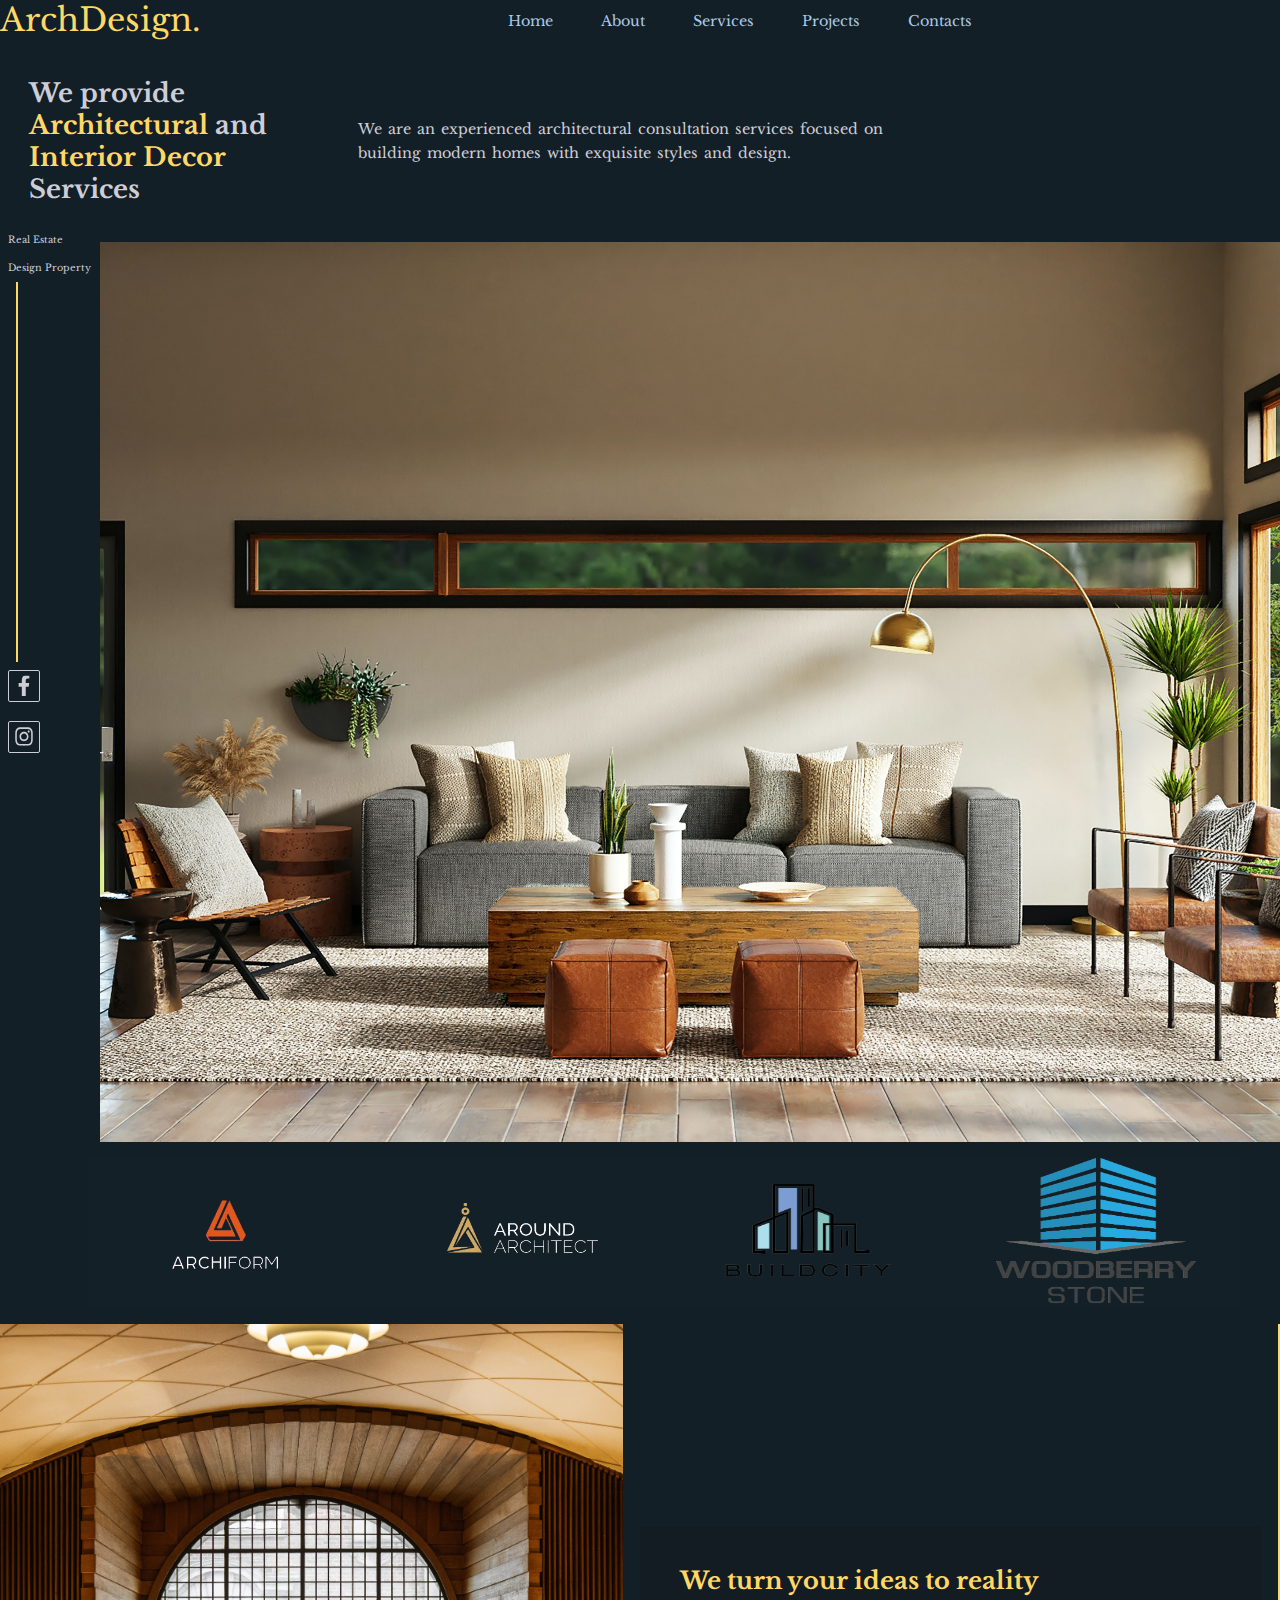
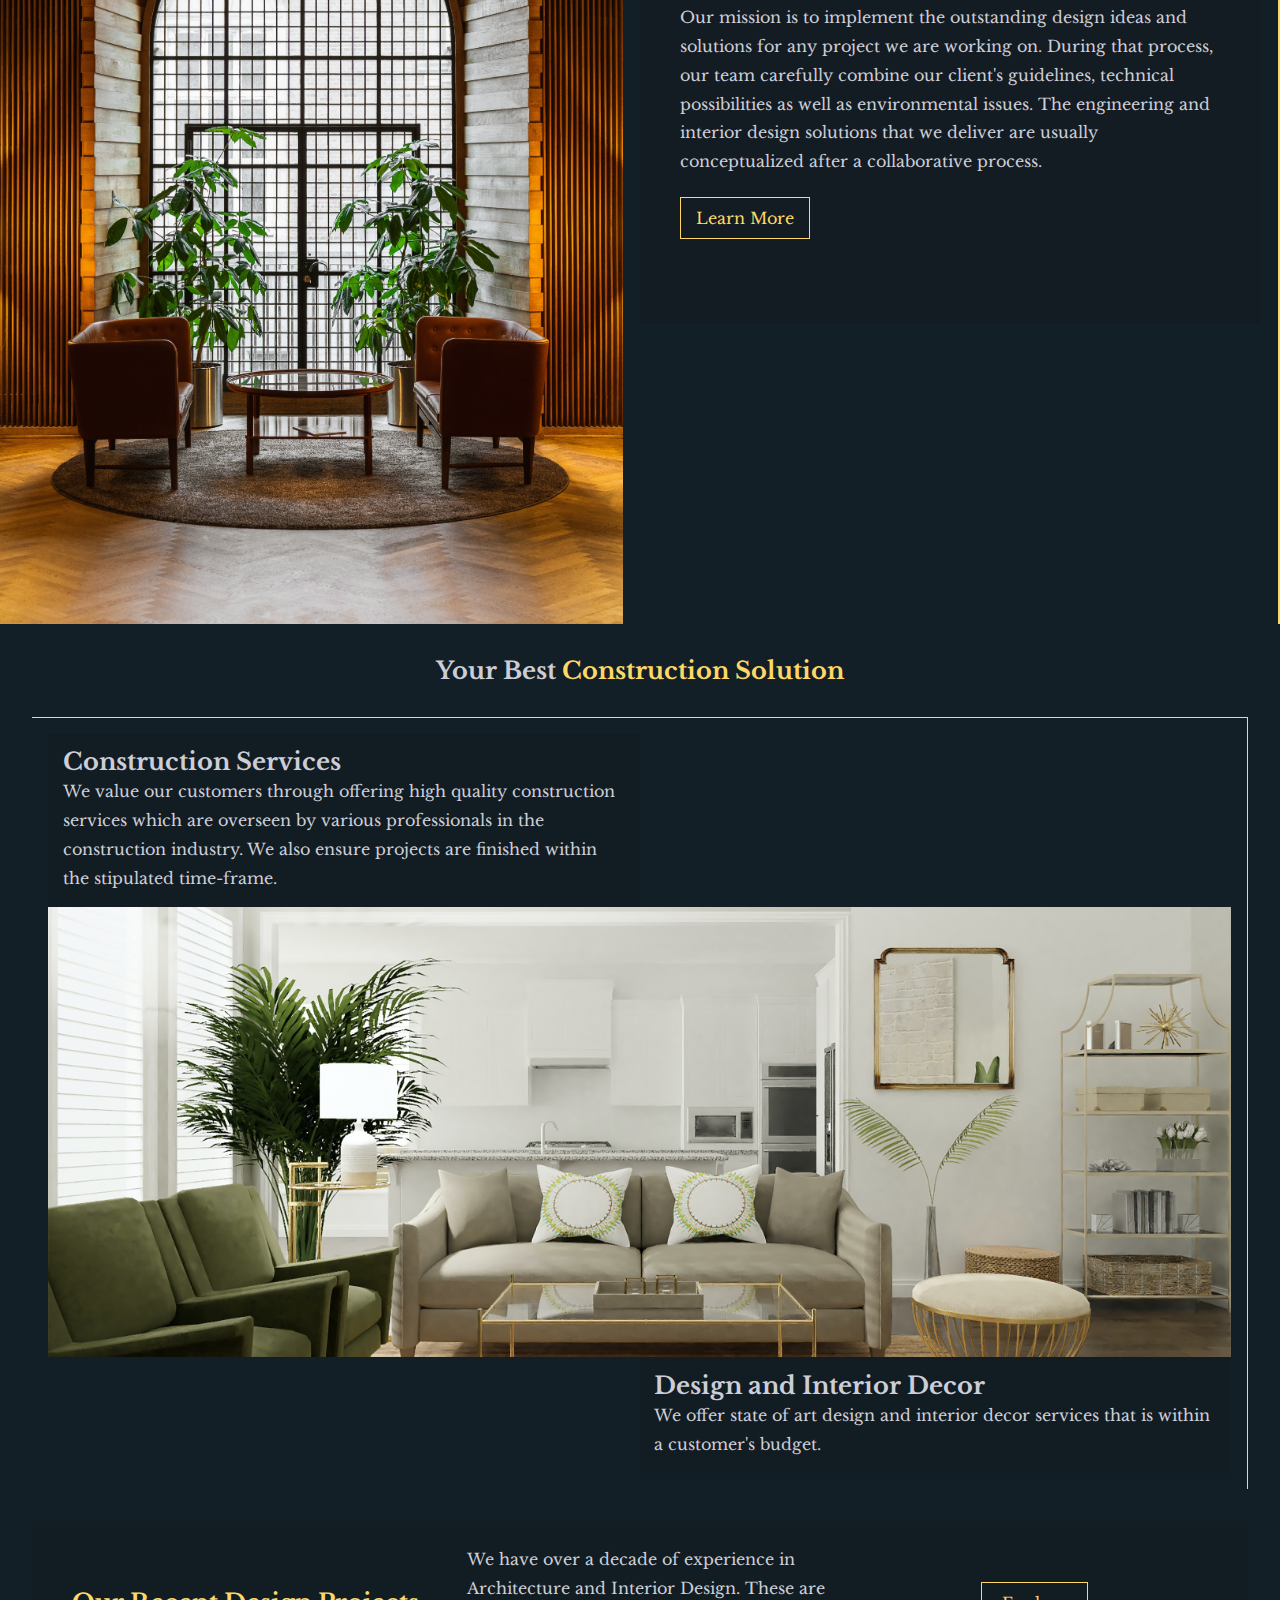
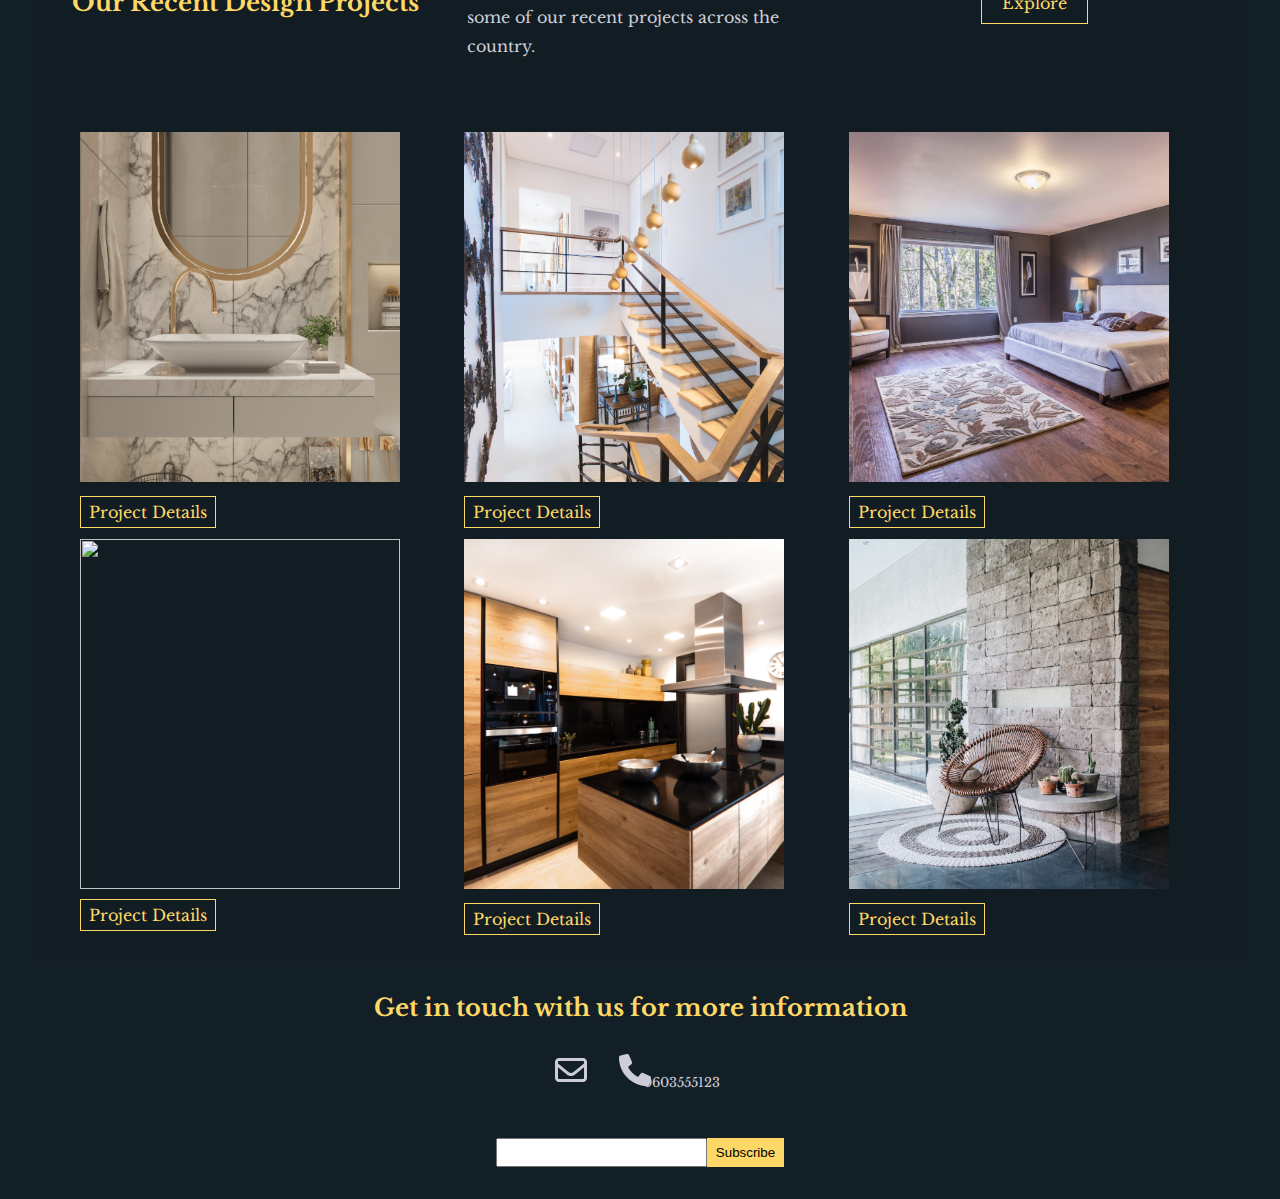
==== index.html @ af710404 "table editing" ====
<!DOCTYPE html>
<html lang="en">

<head>
    <meta charset="UTF-8">
    <meta http-equiv="X-UA-Compatible" content="IE=edge">
    <meta name="viewport" content="width=device-width, initial-scale=1.0">
    <title>Architectural Digest</title>
    <link rel="stylesheet" href="index.css">
    <link rel="icon" type="image/png" sizes="16x16" href="Images/favicon.png">

</head>

<body>
    <header>
        <!-- skip navigation -->
        <div id="skip-to-main">
            <a href="#main-content">Go to main content</a>
            <a href="#footer">Go to footer</a>
        </div>
        <!-- navigation -->
        <nav class="nav-primary__navigation" aria-label="primary">
            <div class="nav-list-logo">
                <a class="nav-brand" href="#" aria-label="ArchDesign-Homepage">ArchDesign.</a>
                <button id="toggle" aria-expanded="false" aria-controls="mobile-nav-menu">
                    <span class ="fa-bars">
                        &#9776;
                        
                    </span>
                    Menu
            </button>
            </div>
            <!-- menu for smaller screens -->

            <ul class="nav-menu hidden" id="mobile-nav-menu">
                <li class="nav-list-item-two">
                    <a class="nav-list-link" href="#" aria-current="page">Home</a>
                </li>

                <li class="nav-list-item-three">
                    <a class="nav-list-link" href="#about-section">About</a>
                </li>
                <li class="nav-list-item-four">
                    <a class="nav-list-link" href="#services-section">Services</a>
                </li>
                <li class="nav-list-item-five">
                    <a class="nav-list-link" href="#projects-section">Projects</a>
                </li>

                <li class="nav-list-item-six">
                    <a class="nav-list-link" href="#footer">Contacts</a>
                </li>
            </ul>
        </nav>
        <!-- nav section ends here -->
    </header>


    <section class="hero-section">
        <div class="hero-content">
            <h1 class="hero-title">We provide <span class="word-yellow">Architectural </span> and <span class="word-yellow">Interior Decor </span> Services </h1>
            <p class="hero-subsection">
                We are an experienced architectural consultation services focused on building modern homes with exquisite styles and design.
            </p>
        </div>
        <div class="aside-styling">

            <aside class="aside-hero__section">
                <nav class="aside-nav" aria-label="secondary-Current trends in  real estate and property">
                    <ul class="aside-menu">
                        <li class="aside-list-itemOne">
                            <a class="#">Real Estate</a>
                        </li>
                        <li class="aside-list-itemTwo">
                            <a class="#">Design Property</a>
                        </li>
                        <div class="rule"></div>
                        <li class="aside-list-itemOne">
                            <a href="#"><img role="img" class="facebook-page" aria-label="ArchDesign Facebook page" src="Images/facebook-f-brands.svg"></a>
                        </li>
                        <li class="aside-list-itemTwo">
                            <a class="#"><img role="img" class="instagram-page" aria-label="ArchDesign Instagram Page" src="Images/instagram-brands.svg"></a>
                        </li>
                    </ul>
                </nav>
            </aside>

            <div class="hero-img" role="img" aria-labelledby="img-desc-hero"></div>
            <p id="img-desc-hero">
                A modern styled living room. The room features a wooden floor with grey-whitish carpet rug, a wooden console table at the center surrounded by two small-sized brown-leathered consoles, a plain-grey sofa accented with five colored pillows, a wooden chair
                accented with one pillow on the right and two metal chairs each accented with patterned throw pillows. On the far right is a golden lamp shade and flower vases placed next to a wide window."
            </p>
        </div>
        <!-- logo images for key partners -->
        <section class="img-company-partners">
            <img class="img-partners" src="Images/arch-logo-final.png" alt="The archiform company logo">
            <img class="img-partners" src="Images/around.png" alt="The around company logo">
            <img class="img-partners" src="Images/buidcity.png" alt="The build city logo">
            <img class="img-partners" src="Images/woodbery.png" alt="The woodbery logo">
        </section>

        </div>
    </section>
    <!-- about section -->
    <main id="main-content" tabindex="0">
        <section class="about-section" id="about-section">
            <div class="about-img" role="img" aria-describedby="img-desc-about"></div>
            <p id="img-desc-about">
                A sample of a modern styled living room. The room features a wooden floor with grey-whitish carpet rug, a wooden console table at the center surrounded by two small-sized brown-leathered consoles, a plain-grey sofa accented with five colored pillows,
                a wooden chair accented with one pillow on the right and two metal chairs each accented with patterned throw pillows. On the far right is a golden lamp shade and flower vases placed next to a wide window.
            </p>
            <section class="about-section__information">
                <h2>We turn your ideas to reality</h2>
                <p>
                    Our mission is to implement the outstanding design ideas and solutions for any project we are working on. During that process, our team carefully combine our client&#39;s guidelines, technical possibilities as well as environmental issues. The engineering
                    and interior design solutions that we deliver are usually conceptualized after a collaborative process.
                </p>
                <div class="about-section__link">
                    <a href="projects.html" aria-label="Learn more about the company">Learn More</a>
                </div>
            </section>
        </section>
        <!-- about section ends here -->
        <!--  services section -->
        <div class="services-title">
            <h2>Your Best <span class="word-yellow">Construction Solution</span></h2>
        </div>
        <section class="services-section" id="services-section">
            <div class="services-section__info-construction">
                <h2>Construction Services</h2>
                <p>We value our customers through offering high quality construction services which are overseen by various professionals in the construction industry. We also ensure projects are finished within the stipulated time-frame.
                </p>
            </div>
            <!-- set image through css -->
            <div class="services-section__img" role="presentation"></div>
            <div class="services-section__info-design">
                <h2>Design and Interior Decor</h2>
                <p> We offer state of art design and interior decor services that is within a customer&#39;s budget.</p>
            </div>
        </section>
        <!-- services section ends here -->

        <!-- project section-->

        <section class="projects-section" id="projects-section">
            <div class="projects-section-info">
                <h2>Our Recent Design Projects</h2>
                <p class="project-section__information">We have over a decade of experience in Architecture and Interior Design. These are some of our recent projects across the country.</p>
                <div class="project-section__link">
                    <a href="#" aria-label="Explore more of ArchDesign Projects">Explore</a>
                </div>
            </div>
            <section class="project-gallery">
                <article class="card card-one">
                    <img src="Images/bathroom.jpg" role="img" aria-labelledby="img-desc-one">
                    <p id="img-desc-one">
                        A sample of Modern bathroom design that features a golden mirror, smokey granite walls, a white sink and a golden faucet"
                    </p>
                    <div class="img-link">
                        <a href="# " aria-label="Explore more details about project One ">Project Details</a>
                    </div>
                </article>

                <article class="card card-two">
                    <img src="Images/wooden stairs.jpg" role="img" aria-labelledby="img-desc-two">
                    <p id="img-desc-two">
                        sample of a a modern wooden stairs that feature dark steel side-rails and low hanging golden-round chandeliers.On the right is a white wall with several white photo frames.
                    </p>
                    <div class="img-link ">
                        <a href="# " aria-label="Explore more details about project One ">Project Details</a>
                    </div>
                </article>

                <article class="card card-three">
                    <img src="Images/image3-bedroom.jpg" role="img" aria-labelledby="img-desc-three">
                    <p id="img-desc-three">
                        A sample of a modern and spacious bedroom that features a grey wall with several dark-colored photo-frames. A large window with white curtains, a white-wide bed in the middle of the room with several through pillows, a patterned rug as the center piece
                        and two bedside lamps in a distance"
                    </p>
                    <div class=" img-link ">
                        <a href="# " aria-label="Explore more details about project One ">Project Details</a>
                    </div>
                </article>

                <article class="card card-four ">
                    <img src="Images/image1-living room.jpg" role="img" aria-labelledby="img-desc-four">
                    <p id="img-desc-four">
                        sample of a green themed living room that features a pink wing-chair, several vases with plants and a low hanging golden photo frame
                    </p>
                    <div class="img-link ">
                        <a href="#" aria-label="Explore more details about project One ">Project Details</a>
                    </div>
                </article>

                <article class="card card-five ">
                    <img src="Images/kitchen.jpg " role="img" aria-labelledby="img-desc-five">
                    <p id="img-desc-five">
                        A sample of a modern-styled kitchen that features dark granite counter-tops, wooden cabinets and an electric chimney.
                    </p>
                    <div class="img-link ">
                        <a href="# " aria-label="Explore more details about project One ">Project Details</a>
                    </div>
                </article>

                <article class="card card-six ">
                    <img src="Images/outside-decor.jpg " role="img" aria-labelledby="img-desc-six">
                    <p id="img-desc-six">
                        A sample of a contemporary styled outdoor decor featuring a metalic-bowl shaped chair with a round printed rug underneath. On the side is a stone-console decorated with several cactus-like plants.Behind is a stone wall and a large window.
                    </p>
                    <div class="img-link ">
                        <a href="# " aria-label="Explore more details about project One ">Project Details</a>
                    </div>
                </article>

            </section>
        </section>
    </main>
    <!-- main section ends here -->
    <!-- footer section -->
    <footer id="footer">
        <h2>Get in touch with us for more information</h2>
        <div class="footer-contacts ">
            <a class="contact-mail " href="mailto:info@example.com?subject=subject&cc=cc@example.com ">
                <img role="img " src="Images/envelope-regular.svg " aria-label="Email us">
            </a>
            <a class="contact-call " href="# ">
                <img role="img " src="Images/phone-solid.svg " aria-label="Call us through 0603555123 "><span class="phone-contacts ">0603555123</span>
            </a>
        </div>
        <form>
            <div class="footer-form">
                <label for="email" class="visuallyhidden">Email </label>
                <input type="email" name="email" aria-label="email">

                <label for="subscribe" class="visuallyhidden">Subscribe</label>
                <input type="submit" value="Subscribe" aria-label="subscribe">

            </div>
        </form>
    </footer>
    <!-- footer section ends here -->
    <script src="index.js"></script>
</body>

</html>
---- index.css ----
@import url('https://fonts.googleapis.com/css2?family=Libre+Baskerville&display=swap');
 :root {
    --main-background-color: #131F26;
    --font-main-color: #CDCDD8;
    --font-heading-color: #FED866;
    --main-font-family: 'Libre Baskerville', serif;
    --font-link-color: #ACC8E5
}

*,
 ::before,
 ::after {
    margin: 0;
    padding: 0;
    box-sizing: border-box;
}

body {
    background-color: var(--main-background-color);
    font-family: var(--main-font-family);
    /* overflow-x: hidden;? */
}


/* skip menu */

#skip-to-main a {
    position: absolute;
    left: -10000px;
    top: auto;
    width: 1px;
    height: 1px;
    overflow: hidden;
    text-decoration: none;
    color: var(--font-heading-color);
}

#skip-to-main a:focus {
    position: static;
    width: auto;
    height: auto;
}

main:focus {
    outline: 2px dashed darkorange;
}


/* navigation section */

.nav-primary__navigation {
    display: flex;
    margin-bottom: 1rem;
}

ul {
    list-style: none;
}


/* logo */

.nav-list-logo a {
    font-family: var(--main-font-family);
    font-size: 200%;
    color: var(--font-heading-color);
    text-decoration: none;
}

.nav-list-logo {
    display: flex;
    flex-direction: row;
    flex-wrap: nowrap;
    align-content: flex-start;
    justify-content: space-between;
}

.nav-menu {
    display: flex;
    flex-direction: row;
    align-items: center;
    justify-content: center;
    margin: auto;
}

button[id*="toggle"] {
    display: none;
}

li[class*="nav-list-item"] {
    padding: 0.5rem 1.5rem;
    font-size: 110%;
}

li a {
    font-size: 0.9rem;
}

li a:link {
    text-decoration: none;
    color: var(--font-link-color)
}

li a:visited {
    color: #d2d2f0;
}

li a:hover {
    color: var(--font-heading-color);
    text-decoration: underline dotted;
}

li a:active {
    color: var(--font-heading-color);
}


/* visually hides the image description since its too long for alt */

p[id*="img-desc"] {
    clip: rect(1px, 1px, 1px, 1px);
    clip-path: inset(50%);
    height: 1px;
    width: 1px;
    margin: -1px;
    overflow: hidden;
    padding: 0;
    position: absolute;
}


/* navigation section ends here */


/* hero section */

.hero-section {
    margin: 0.5rem 0 0 0;
}

.hero-content {
    display: flex;
    flex-direction: row;
    max-width: 100%;
    align-items: center;
    justify-content: flex-start;
    padding: 0.5rem 1rem;
    color: var(--font-main-color);
}

.hero-title {
    text-align: center;
    padding: 0.5rem;
    margin: 0.3rem;
    font-size: 160%;
    line-height: 2rem;
    width: 300px;
    height: auto;
    text-align: left;
}

.hero-subsection {
    text-align: center;
    max-width: 50%;
    padding: 1rem;
    line-height: 1.5rem;
    margin-left: 1rem;
    font-size: 0.9rem;
    word-spacing: 2px;
    text-align: left;
}

.word-yellow {
    color: var(--font-heading-color);
}

.aside-hero__section {
    max-height: auto;
    height: auto;
    margin-top: -1rem;
    color: var(--font-main-color);
    font-size: 0.5rem;
    margin-left: 0.5rem;
    flex: 5%;
}

.aside-menu {
    display: flex;
    flex-direction: column;
}

.rule {
    border-left: 2px solid var(--font-heading-color);
    height: 380px;
    margin: 0 0 0 0.5rem;
    padding: 0.5rem 0.8rem;
}

.facebook-page {
    width: 32px;
    height: 32px;
    color: var(--font-main-color);
    border: 1px solid var(--font-main-color);
    padding: 0.3rem;
    border-radius: 2px;
}

.instagram-page {
    width: 32px;
    height: 32px;
    color: var(--font-main-color);
    border: 1px solid var(--font-main-color);
    padding: 0.3rem;
    border-radius: 2px;
}

.aside-list-itemOne {
    margin: 0.5rem 0;
}

.aside-list-itemTwo {
    margin: 0.5rem 0;
}

aside a {
    font-size: 0.6rem;
}

.hero-img {
    background: url("Images/hero-image.jpg");
    max-width: 100%;
    height: 100vh;
    background-repeat: no-repeat;
    background-size: cover;
    background-position: center center;
    object-fit: contain;
    flex: 90%;
}


/* holds the aside menu and hero image */

.aside-styling {
    display: flex;
    margin: 1rem 0 0 0;
}

.img-company-partners {
    display: flex;
    background-color: #142027;
    flex-wrap: nowrap;
    align-items: center;
    justify-content: space-around;
    width: 90%;
    height: auto;
    margin: 1rem 0 1rem 5.5rem;
}

.img-partners {
    width: 200px;
    height: 150px;
}


/* hero section ends here */


/* about section starts here */

.about-section {
    display: grid;
    grid-template-columns: repeat(2, 1fr);
    gap: 1rem;
    grid-template-rows: auto;
    border-right: 2px solid var(--font-heading-color);
    padding: 0 1rem 0 0
}

.about-section__img {
    grid-row-start: 1;
    grid-row-end: 4;
}

.about-img {
    background: url("Images/image2.jpg");
    max-width: 100%;
    height: 100vh;
    background-repeat: no-repeat;
    background-size: cover;
    background-position: center center;
    object-fit: contain;
}

img .about-section__information {
    grid-row-start: 2;
    grid-row-end: 4;
}

.about-section__information {
    height: 400px;
    width: auto;
    margin-top: 12.6rem;
    padding: 2rem;
    border: 1px solid #142027;
    background-color: #131c22;
}

.about-section__information h2 {
    color: var(--font-heading-color);
    margin: 0.5rem;
}

.about-section__information p {
    color: var(--font-main-color);
    margin: 0.5rem;
    line-height: 1.8;
}

.about-section__link {
    margin-top: 2rem;
    margin-left: 0.5rem;
}

.about-section__link a {
    border: 1px solid var(--font-heading-color);
    padding: 10px 15px;
    color: var(--font-heading-color);
    text-decoration: none;
}

.about-section__link a:hover {
    text-decoration: underline dotted;
}


/* about section ends here */


/* services section starts here */

.services-section__info-construction {
    line-height: 1.8rem;
    border: 2px solid rgba(19, 28, 34, 0.7);
    background-color: rgba(19, 28, 34, 0.7);
    color: var(--font-main-color);
    grid-area: cons;
    padding: 0.8rem;
}

.services-section__img {
    background-image: url('Images/services2.jpg');
    width: 100%;
    height: 50vh;
    background-repeat: no-repeat;
    background-size: cover;
    background-position: center center;
    object-fit: contain;
    margin-right: 2rem;
    grid-area: img;
}

.services-section__info-design {
    line-height: 1.8rem;
    border: 2px solid rgba(19, 28, 34, 0.7);
    background-color: rgba(19, 28, 34, 0.7);
    color: var(--font-main-color);
    grid-area: dgn;
    padding: 0.8rem;
}

.services-title {
    color: var(--font-main-color);
    margin-top: 2rem;
    text-align: center;
}

.services-section {
    border-top: 1px solid var(--font-heading-color);
    border-right: 1px solid var(--font-heading-color);
    margin: 2rem 0.5rem 2rem 0.5rem;
    display: grid;
    margin: 2rem;
    padding: 1rem;
    grid-template-columns: repeat(4, 1fr);
    grid-auto-rows: minmax(100px, auto);
    grid-template-areas: "cons cons . ." "img img img img" ".  . dgn dgn"
}


/* services section ends here */


/* projects section */

.projects-section {
    background-color: rgba(19, 28, 34, 0.7);
    margin: 2rem;
}

.projects-section-info {
    display: grid;
    grid-template-columns: repeat(3, 1fr);
    margin-top: 2rem;
    padding: 1rem;
    color: var(--font-main-color);
}

.projects-section-info h2 {
    color: var(--font-heading-color);
    margin: auto;
}

.projects-section-info p {
    color: var(--font-main-color);
    line-height: 1.8;
    margin-left: 1rem;
    padding: 0.5rem;
}

.project-section__link {
    margin: auto;
}

.project-section__link a {
    border: 1px solid var(--font-heading-color);
    padding: 10px 20px;
    color: var(--font-heading-color);
    text-decoration: none;
}

.project-section__link a:hover {
    text-decoration: underline dotted;
}

.project-gallery {
    display: grid;
    grid-template-columns: repeat(3, 1fr);
    gap: 1px;
    padding: 2rem;
}

article[class*="card"] img {
    margin: 1rem;
    object-fit: cover;
    width: 320px;
    height: 350px;
}

.img-link a {
    border: 1px solid var(--font-heading-color);
    padding: 5px 8px;
    color: var(--font-heading-color);
    text-decoration: none;
    margin-left: 1rem;
    margin-top: 1rem;
    margin-bottom: 1rem;
}

.img-link a:hover {
    text-decoration: overline dotted;
    background-color: #0a0800;
}


/* project section ends here */


/* footer section */

footer h2 {
    color: var(--font-heading-color);
    margin: 1rem;
    text-align: center;
}

.footer-contacts {
    display: flex;
    align-content: center;
    justify-content: center;
}

.footer-contacts img {
    width: 32px;
    height: 32px;
    color: var(--font-main-color);
}

.phone-contacts {
    color: var(--font-main-color);
    padding: 0.3rem;
    font-size: small;
    margin-left: -0.8rem;
    margin-bottom: -1rem;
}

footer a {
    text-decoration: none;
    padding: 0.5rem;
    margin: 0.5rem;
}

.footer-form {
    margin: 1rem;
    display: flex;
    align-content: center;
    justify-content: center;
    padding: 1rem;
    border: var(--font-heading-color);
}


/* visually hides the email text */

.visuallyhidden {
    border: 0;
    clip: rect(0 0 0 0);
    height: 1px;
    margin: -1px;
    overflow: hidden;
    padding: 0;
    position: absolute;
    width: 1px;
}

input[type=email] {
    padding: 5px 15px;
}

input[type=submit] {
    padding: 5px 8px;
    background-color: var(--font-heading-color);
    border: 1px solid var(--font-heading-color);
}


/* footer section ends here */


/* for mobile phones */


/* @media screen (min-device-width: 320px) and (max-device-width: 480px) {} */


/* tablets */

@media screen and (min-width: 320px) and (max-width: 1024px) {
    /* nav section */
    .nav-primary__navigation {
        display: flex;
        flex-direction: column;
    }
    button[id*="toggle"] {
        border: 1px solid var(--font-heading-color);
        display: flex;
        flex-direction: column;
        margin: 1rem;
        padding: 5px 10px;
        background-color: #FED866;
        cursor: pointer;
        border-radius: 5px;
    }
    .nav-menu {
        border: 2px solid var(--font-heading-color);
        display: flex;
        flex-direction: column;
        flex-wrap: nowrap;
        align-content: flex-end;
        margin-right: 0.9rem;
    }
    .hidden {
        display: none;
    }
    .nav-menu:focus {
        outline-width: 3px;
    }
    .nav-menu:active {
        outline-width: 3px;
    }
    .fa-bars {
        font-size: bolder;
        font-size: 1rem;
    }
    img .menu-button {
        width: 32px;
        height: 32px;
    }
    .hero-title {
        font-size: 120%;
        padding: 1rem;
        max-width: 100%;
        margin: auto;
    }
    .hero-subsection {
        font-size: 0.7rem;
        word-spacing: 1px;
        max-width: 100%;
        height: auto;
        word-wrap: normal;
    }
    .hero-content {
        display: flex;
        flex-direction: row;
        flex-wrap: wrap;
    }
    /* nav section ends here */
    /*aside section */
    .aside-styling {
        display: grid;
    }
    .rule {
        border: none;
    }
    .aside-hero__section {
        height: 10vh;
        width: 100%;
        margin-top: 0.5rem;
    }
    .aside-menu {
        display: flex;
        flex-direction: row;
        flex-wrap: nowrap;
        justify-content: space-around;
        align-content: space-between;
        margin: auto;
    }
    .aside-menu a {
        font-size: 0.8rem;
    }
    /* aside section ends here */
    .img-company-partners {
        display: flex;
        flex-direction: row;
        flex-wrap: wrap;
        align-content: center;
        justify-content: center;
        max-width: 100%;
        margin-left: auto;
        margin-right: auto;
    }
    /*about section */
    .about-section {
        display: flex;
        flex-direction: column;
        flex-wrap: wrap;
        margin-top: 2rem;
        width: 100%;
        border: none;
        padding: 0;
    }
    .about-section__information {
        margin: 0.5rem 0.5rem 1rem 0.5rem;
        height: auto;
        font-size: 0.8rem;
    }
    .about-section__information h2 {
        font-size: 140%;
        padding: 0.5rem;
    }
    /* about section ends here */
    /* services section */
    .services-section {
        display: flex;
        flex-direction: row;
        flex-wrap: wrap;
        padding: 0;
        font-size: 0.8rem;
    }
    .services-section__info-construction {
        width: 100%;
        height: auto;
    }
    .services-section h2 {
        font-size: 140%;
        padding: 0.5rem;
    }
    img .services-section__img {
        object-fit: fill;
    }
    /* services section ends here */
    /* project section */
    .projects-section-info {
        display: flex;
        flex-direction: row;
        flex-wrap: wrap;
        font-size: 0.8rem;
    }
    .projects-section-info h2 {
        font-size: 130%;
    }
    .project-gallery {
        display: flex;
        flex-direction: column;
        flex-wrap: wrap;
        justify-content: center;
        align-content: center;
    }
    /* project section ends here */
    footer h2 {
        font-size: 120%;
    }
}
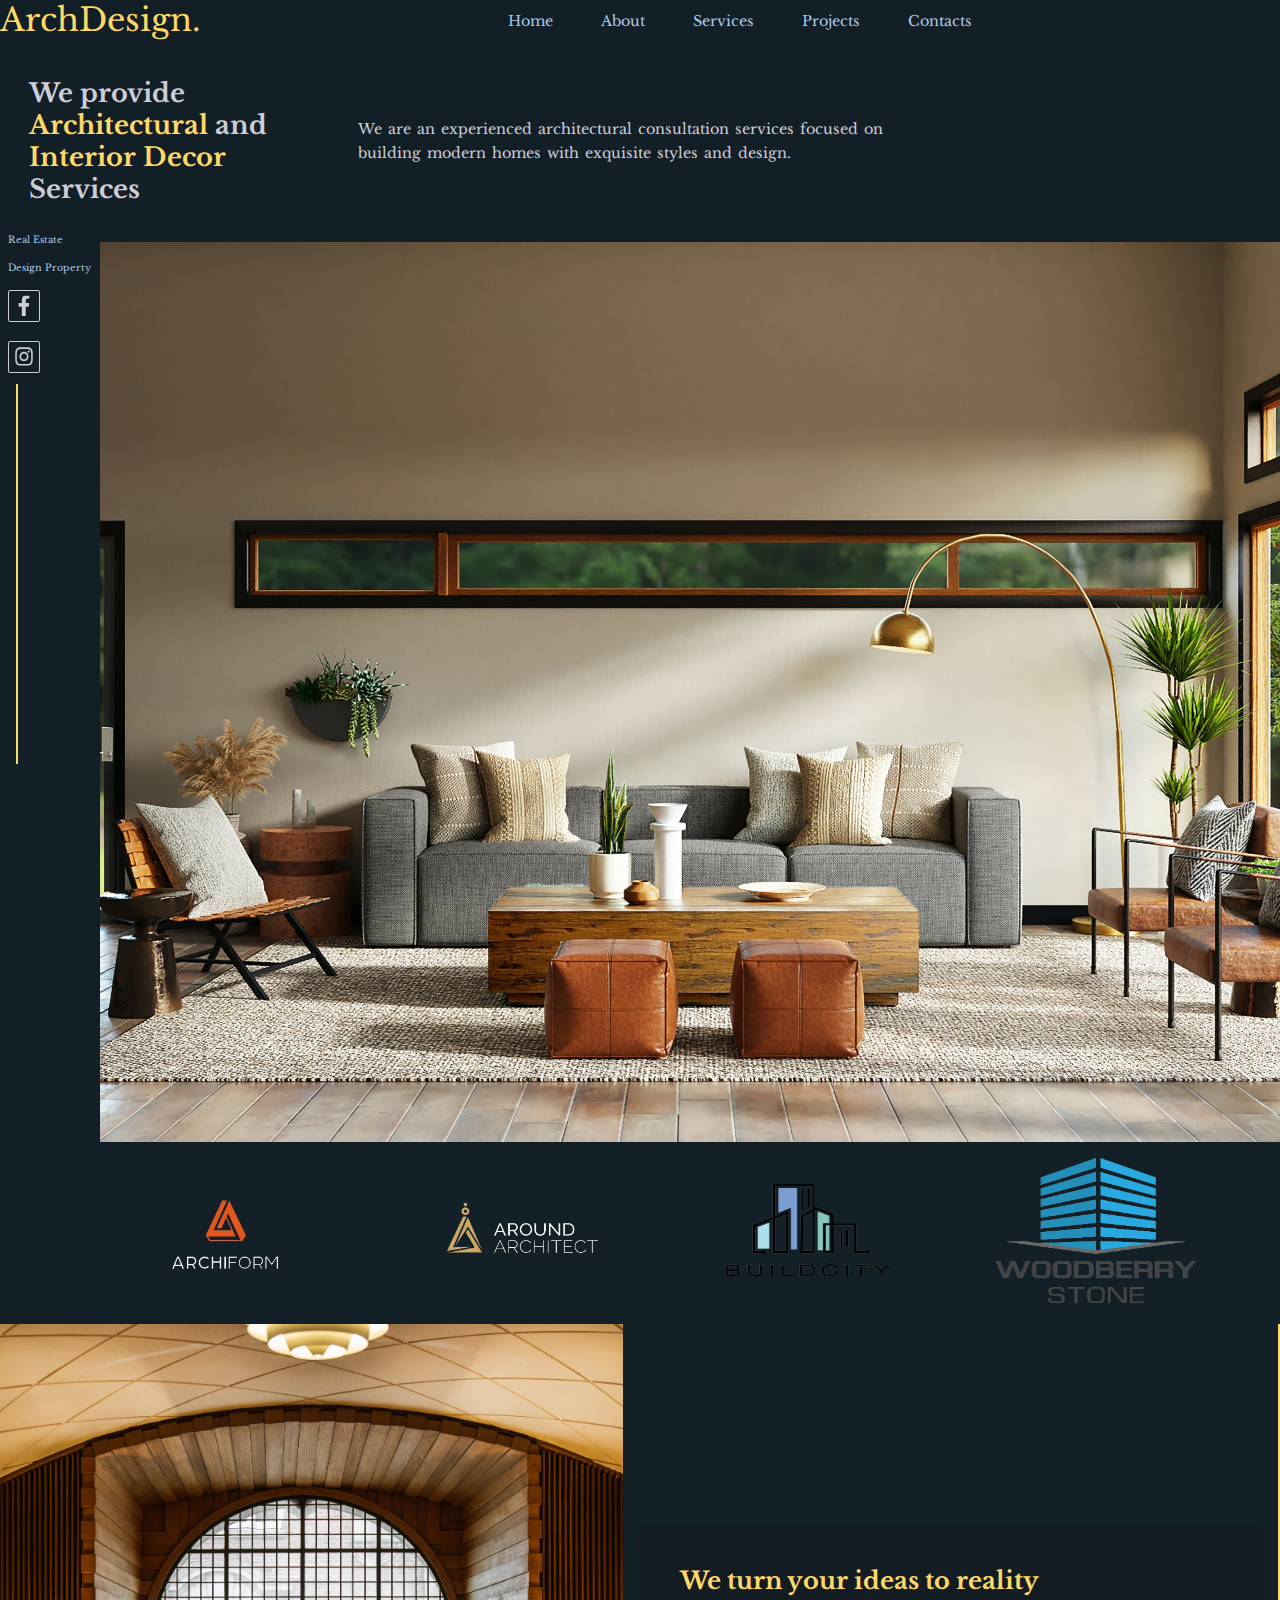
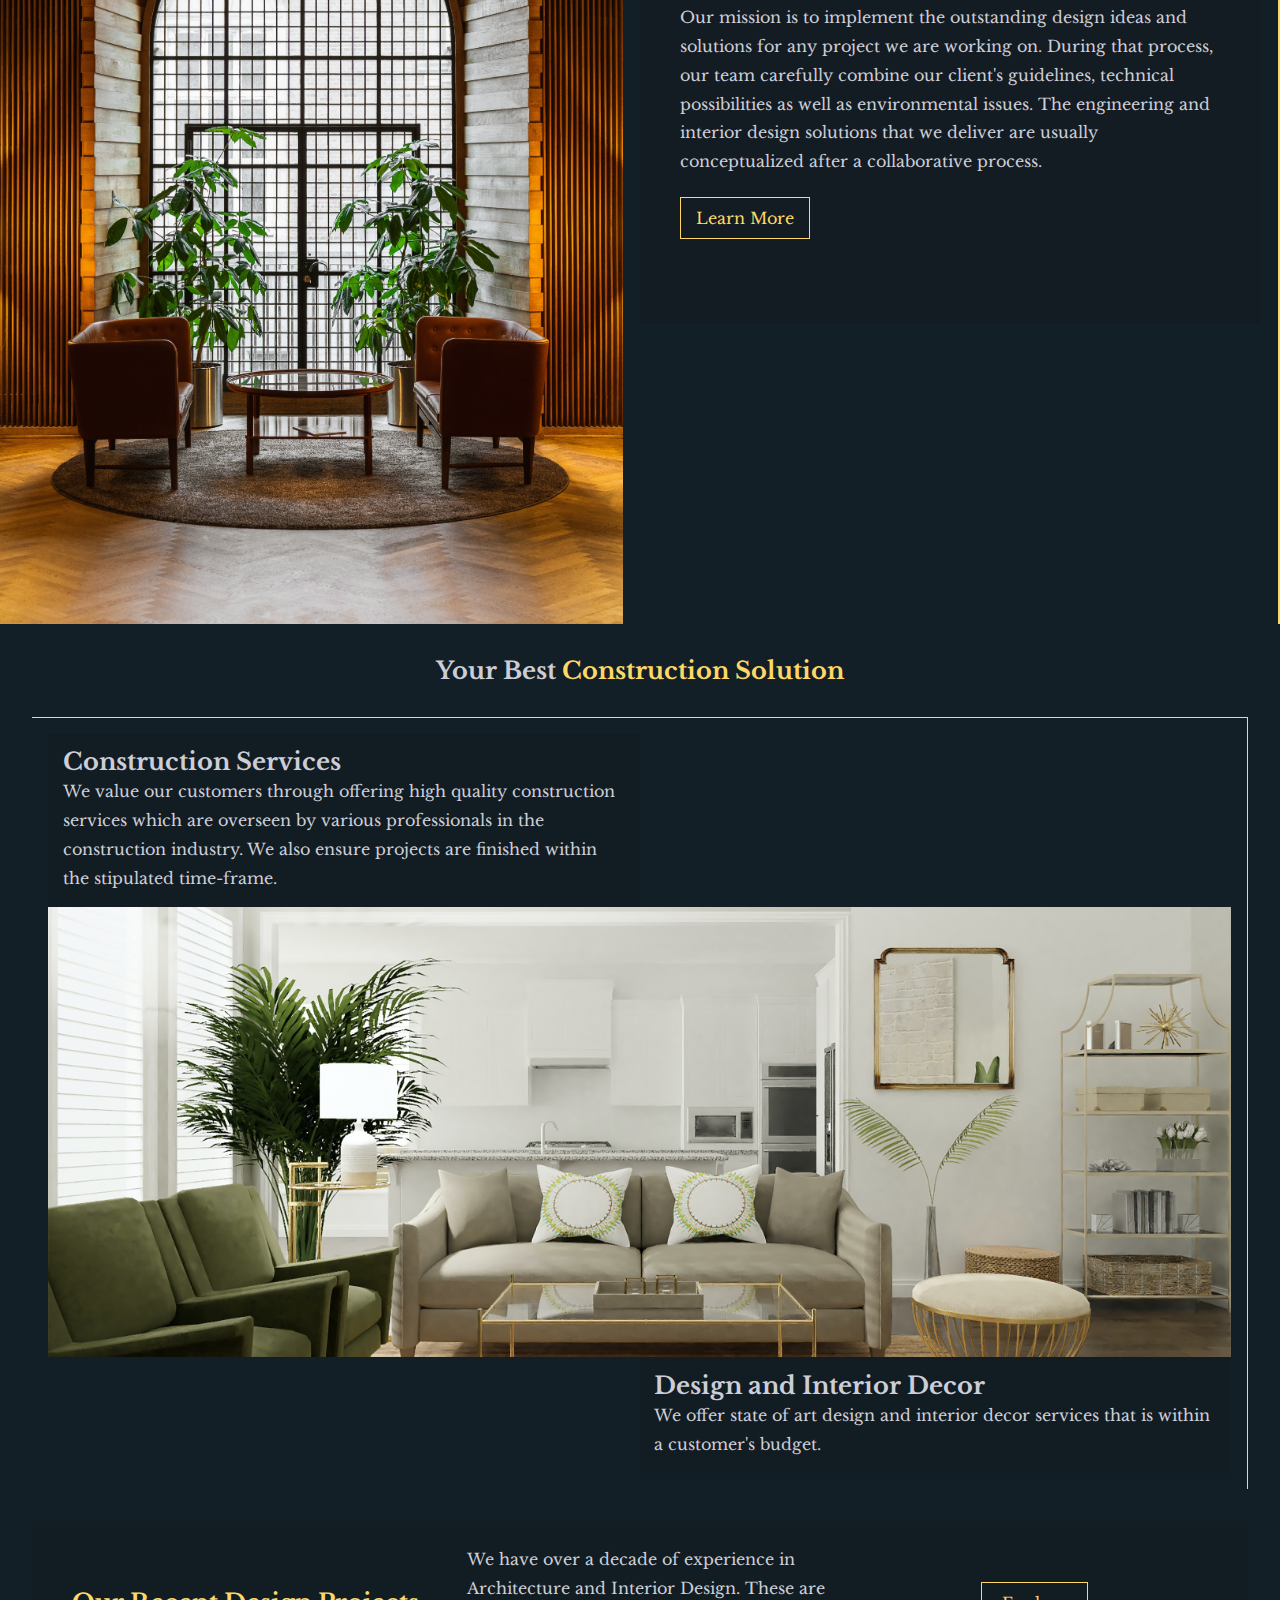
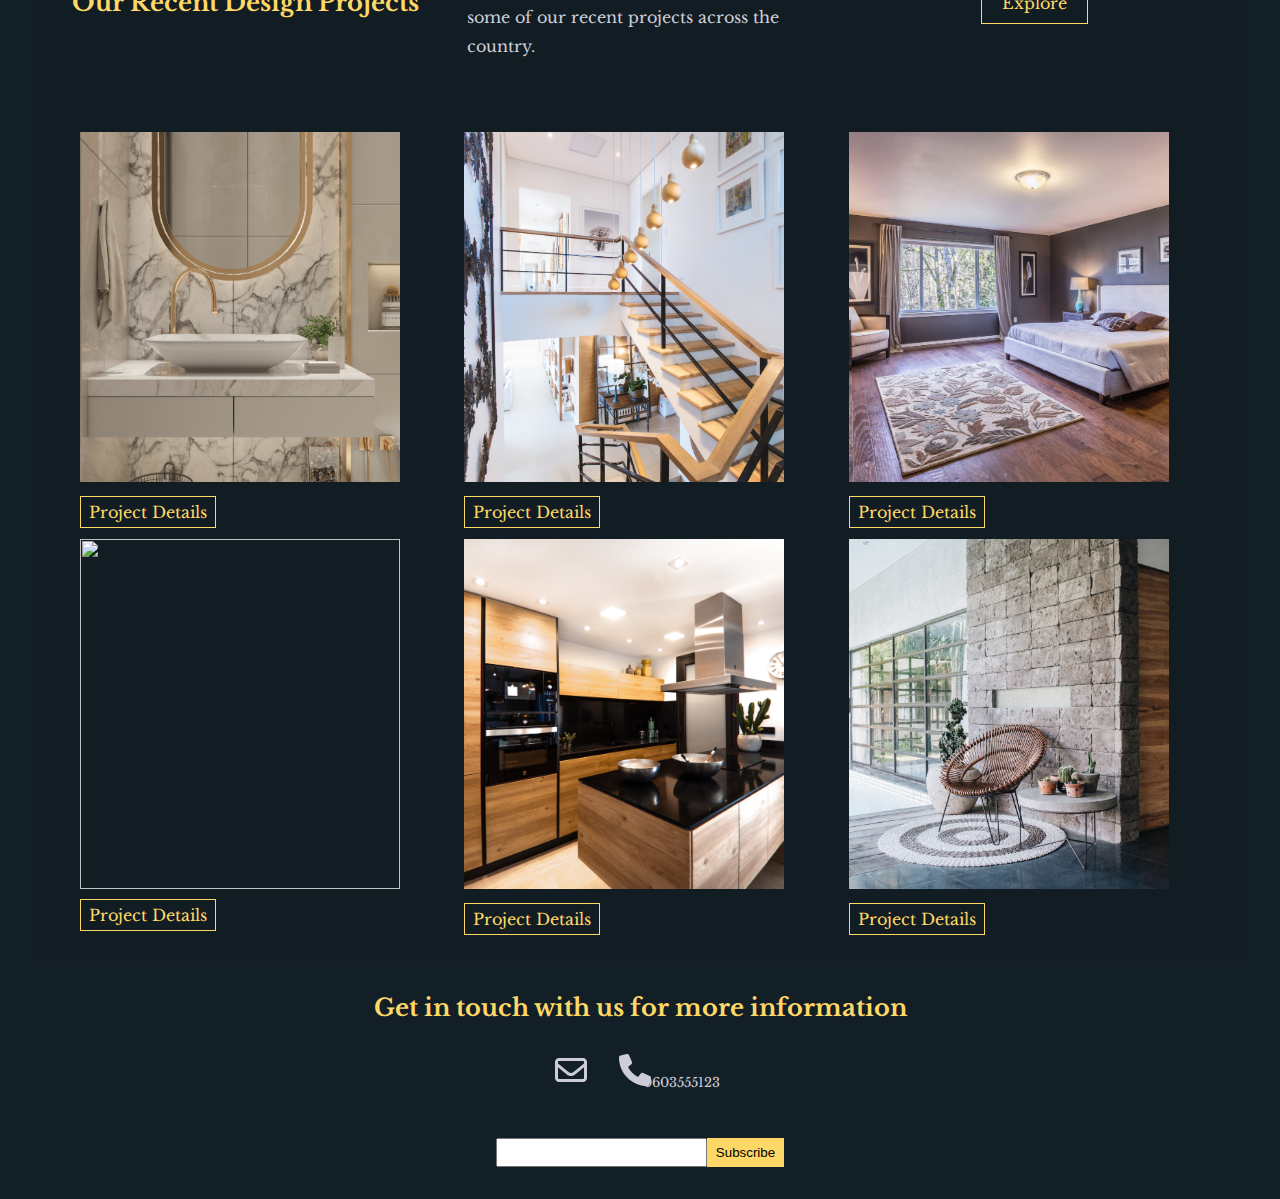
==== commit 23470c91: "modifications for a11y purposes" ====
--- a/index.html
+++ b/index.html
@@ -19,7 +19,7 @@
             <a href="#footer">Go to footer</a>
         </div>
         <!-- navigation -->
-        <nav class="nav-primary__navigation" aria-label="primary">
+        <nav class="nav-primary__navigation" aria-label="primary navigation">
             <div class="nav-list-logo">
                 <a class="nav-brand" href="#" aria-label="ArchDesign-Homepage">ArchDesign.</a>
                 <button id="toggle" aria-expanded="false" aria-controls="mobile-nav-menu">
@@ -32,6 +32,7 @@
             </div>
             <!-- menu for smaller screens -->
 
+
             <ul class="nav-menu hidden" id="mobile-nav-menu">
                 <li class="nav-list-item-two">
                     <a class="nav-list-link" href="#" aria-current="page">Home</a>
@@ -51,60 +52,64 @@
                     <a class="nav-list-link" href="#footer">Contacts</a>
                 </li>
             </ul>
+
         </nav>
         <!-- nav section ends here -->
+
+
+
+        <section class="hero-section">
+            <div class="hero-content">
+                <h1 class="hero-title">We provide <span class="word-yellow">Architectural </span> and <span class="word-yellow">Interior Decor </span> Services </h1>
+                <p class="hero-subsection">
+                    We are an experienced architectural consultation services focused on building modern homes with exquisite styles and design.
+                </p>
+            </div>
+            <div class="aside-styling">
+
+                <aside class="aside-hero__section">
+                    <nav class="aside-nav" aria-label="secondary-Current trends in  real estate and property">
+                        <ul class="aside-menu">
+                            <li class="aside-list-itemOne">
+                                <a href="#">Real Estate</a>
+                            </li>
+                            <li class="aside-list-itemTwo">
+                                <a href="#">Design Property</a>
+                            </li>
+
+                            <li class="aside-list-itemOne">
+                                <a href="#"><img role="img" class="facebook-page" aria-label="ArchDesign Facebook page" src="Images/facebook-f-brands.svg"></a>
+                            </li>
+                            <li class="aside-list-itemTwo">
+                                <a href="#"><img role="img" class="instagram-page" aria-label="ArchDesign Instagram Page" src="Images/instagram-brands.svg"></a>
+                            </li>
+                            <div class="rule"></div>
+                        </ul>
+                    </nav>
+                </aside>
+
+                <div class="hero-img" role="img" aria-labelledby="img-desc-hero"></div>
+                <p id="img-desc-hero">
+                    A modern styled living room. The room features a wooden floor with grey-whitish carpet rug, a wooden console table at the center surrounded by two small-sized brown-leathered consoles, a plain-grey sofa accented with five colored pillows, a wooden chair
+                    accented with one pillow on the right and two metal chairs each accented with patterned throw pillows. On the far right is a golden lamp shade and flower vases placed next to a wide window."
+                </p>
+            </div>
+            <!-- logo images for key partners -->
+            <section class="img-company-partners">
+                <img class="img-partners" src="Images/arch-logo-final.png" alt="The archiform company logo">
+                <img class="img-partners" src="Images/around.png" alt="The around company logo">
+                <img class="img-partners" src="Images/buidcity.png" alt="The build city logo">
+                <img class="img-partners" src="Images/woodbery.png" alt="The woodbery logo">
+            </section>
+            </div>
+        </section>
     </header>
 
 
-    <section class="hero-section">
-        <div class="hero-content">
-            <h1 class="hero-title">We provide <span class="word-yellow">Architectural </span> and <span class="word-yellow">Interior Decor </span> Services </h1>
-            <p class="hero-subsection">
-                We are an experienced architectural consultation services focused on building modern homes with exquisite styles and design.
-            </p>
-        </div>
-        <div class="aside-styling">
-
-            <aside class="aside-hero__section">
-                <nav class="aside-nav" aria-label="secondary-Current trends in  real estate and property">
-                    <ul class="aside-menu">
-                        <li class="aside-list-itemOne">
-                            <a class="#">Real Estate</a>
-                        </li>
-                        <li class="aside-list-itemTwo">
-                            <a class="#">Design Property</a>
-                        </li>
-                        <div class="rule"></div>
-                        <li class="aside-list-itemOne">
-                            <a href="#"><img role="img" class="facebook-page" aria-label="ArchDesign Facebook page" src="Images/facebook-f-brands.svg"></a>
-                        </li>
-                        <li class="aside-list-itemTwo">
-                            <a class="#"><img role="img" class="instagram-page" aria-label="ArchDesign Instagram Page" src="Images/instagram-brands.svg"></a>
-                        </li>
-                    </ul>
-                </nav>
-            </aside>
-
-            <div class="hero-img" role="img" aria-labelledby="img-desc-hero"></div>
-            <p id="img-desc-hero">
-                A modern styled living room. The room features a wooden floor with grey-whitish carpet rug, a wooden console table at the center surrounded by two small-sized brown-leathered consoles, a plain-grey sofa accented with five colored pillows, a wooden chair
-                accented with one pillow on the right and two metal chairs each accented with patterned throw pillows. On the far right is a golden lamp shade and flower vases placed next to a wide window."
-            </p>
-        </div>
-        <!-- logo images for key partners -->
-        <section class="img-company-partners">
-            <img class="img-partners" src="Images/arch-logo-final.png" alt="The archiform company logo">
-            <img class="img-partners" src="Images/around.png" alt="The around company logo">
-            <img class="img-partners" src="Images/buidcity.png" alt="The build city logo">
-            <img class="img-partners" src="Images/woodbery.png" alt="The woodbery logo">
-        </section>
-
-        </div>
-    </section>
     <!-- about section -->
     <main id="main-content" tabindex="0">
         <section class="about-section" id="about-section">
-            <div class="about-img" role="img" aria-describedby="img-desc-about"></div>
+            <div class="about-img" role="img" aria-labelledby="img-desc-about"></div>
             <p id="img-desc-about">
                 A sample of a modern styled living room. The room features a wooden floor with grey-whitish carpet rug, a wooden console table at the center surrounded by two small-sized brown-leathered consoles, a plain-grey sofa accented with five colored pillows,
                 a wooden chair accented with one pillow on the right and two metal chairs each accented with patterned throw pillows. On the far right is a golden lamp shade and flower vases placed next to a wide window.
@@ -152,63 +157,63 @@
             </div>
             <section class="project-gallery">
                 <article class="card card-one">
-                    <img src="Images/bathroom.jpg" role="img" aria-labelledby="img-desc-one">
+                    <img src="Images/bathroom.jpg" aria-labelledby="img-desc-one">
                     <p id="img-desc-one">
                         A sample of Modern bathroom design that features a golden mirror, smokey granite walls, a white sink and a golden faucet"
                     </p>
                     <div class="img-link">
-                        <a href="# " aria-label="Explore more details about project One ">Project Details</a>
+                        <a href="#" aria-label="Explore more details about project One ">Project Details</a>
                     </div>
                 </article>
 
                 <article class="card card-two">
-                    <img src="Images/wooden stairs.jpg" role="img" aria-labelledby="img-desc-two">
+                    <img src="Images/wooden stairs.jpg" aria-labelledby="img-desc-two">
                     <p id="img-desc-two">
                         sample of a a modern wooden stairs that feature dark steel side-rails and low hanging golden-round chandeliers.On the right is a white wall with several white photo frames.
                     </p>
                     <div class="img-link ">
-                        <a href="# " aria-label="Explore more details about project One ">Project Details</a>
+                        <a href="#" aria-label="Explore more details about project One ">Project Details</a>
                     </div>
                 </article>
 
                 <article class="card card-three">
-                    <img src="Images/image3-bedroom.jpg" role="img" aria-labelledby="img-desc-three">
+                    <img src="Images/image3-bedroom.jpg" aria-labelledby="img-desc-three">
                     <p id="img-desc-three">
                         A sample of a modern and spacious bedroom that features a grey wall with several dark-colored photo-frames. A large window with white curtains, a white-wide bed in the middle of the room with several through pillows, a patterned rug as the center piece
                         and two bedside lamps in a distance"
                     </p>
                     <div class=" img-link ">
-                        <a href="# " aria-label="Explore more details about project One ">Project Details</a>
+                        <a href="#" aria-label="Explore more details about project One ">Project Details</a>
                     </div>
                 </article>
 
                 <article class="card card-four ">
-                    <img src="Images/image1-living room.jpg" role="img" aria-labelledby="img-desc-four">
+                    <img src="Images/image1-living room.jpg" aria-labelledby="img-desc-four">
                     <p id="img-desc-four">
                         sample of a green themed living room that features a pink wing-chair, several vases with plants and a low hanging golden photo frame
                     </p>
                     <div class="img-link ">
-                        <a href="#" aria-label="Explore more details about project One ">Project Details</a>
+                        <a href="#" aria-label="Explore more details about project Two">Project Details</a>
                     </div>
                 </article>
 
                 <article class="card card-five ">
-                    <img src="Images/kitchen.jpg " role="img" aria-labelledby="img-desc-five">
+                    <img src="Images/kitchen.jpg " aria-labelledby="img-desc-five">
                     <p id="img-desc-five">
                         A sample of a modern-styled kitchen that features dark granite counter-tops, wooden cabinets and an electric chimney.
                     </p>
                     <div class="img-link ">
-                        <a href="# " aria-label="Explore more details about project One ">Project Details</a>
+                        <a href="#" aria-label=" Explore more details about project three">Project Details</a>
                     </div>
                 </article>
 
                 <article class="card card-six ">
-                    <img src="Images/outside-decor.jpg " role="img" aria-labelledby="img-desc-six">
+                    <img src="Images/outside-decor.jpg " aria-labelledby="img-desc-six">
                     <p id="img-desc-six">
                         A sample of a contemporary styled outdoor decor featuring a metalic-bowl shaped chair with a round printed rug underneath. On the side is a stone-console decorated with several cactus-like plants.Behind is a stone wall and a large window.
                     </p>
                     <div class="img-link ">
-                        <a href="# " aria-label="Explore more details about project One ">Project Details</a>
+                        <a href="#" aria-label="Explore more details about project four ">Project Details</a>
                     </div>
                 </article>
 
@@ -221,19 +226,19 @@
         <h2>Get in touch with us for more information</h2>
         <div class="footer-contacts ">
             <a class="contact-mail " href="mailto:info@example.com?subject=subject&cc=cc@example.com ">
-                <img role="img " src="Images/envelope-regular.svg " aria-label="Email us">
+                <img src="Images/envelope-regular.svg " aria-label="Email us">
             </a>
-            <a class="contact-call " href="# ">
-                <img role="img " src="Images/phone-solid.svg " aria-label="Call us through 0603555123 "><span class="phone-contacts ">0603555123</span>
+            <a class="contact-call " href="#">
+                <img src="Images/phone-solid.svg " aria-label="Call us through 0603555123 "><span class="phone-contacts ">0603555123</span>
             </a>
         </div>
         <form>
             <div class="footer-form">
                 <label for="email" class="visuallyhidden">Email </label>
-                <input type="email" name="email" aria-label="email">
+                <input type="email" name="email" id="email" aria-label="email">
 
                 <label for="subscribe" class="visuallyhidden">Subscribe</label>
-                <input type="submit" value="Subscribe" aria-label="subscribe">
+                <input type="submit" value="Subscribe" id="subscribe" aria-label="subscribe">
 
             </div>
         </form>
--- a/index.css
+++ b/index.css
@@ -128,6 +128,17 @@
     position: absolute;
 }
 
+p[id*="link-desc"] {
+    clip: rect(1px, 1px, 1px, 1px);
+    clip-path: inset(50%);
+    height: 1px;
+    width: 1px;
+    margin: -1px;
+    overflow: hidden;
+    padding: 0;
+    position: absolute;
+}
+
 
 /* navigation section ends here */
 
@@ -235,6 +246,10 @@
     background-position: center center;
     object-fit: contain;
     flex: 90%;
+}
+
+aside[class*="aside-list"]:focus {
+    outline: 3px solid blue;
 }
 
 
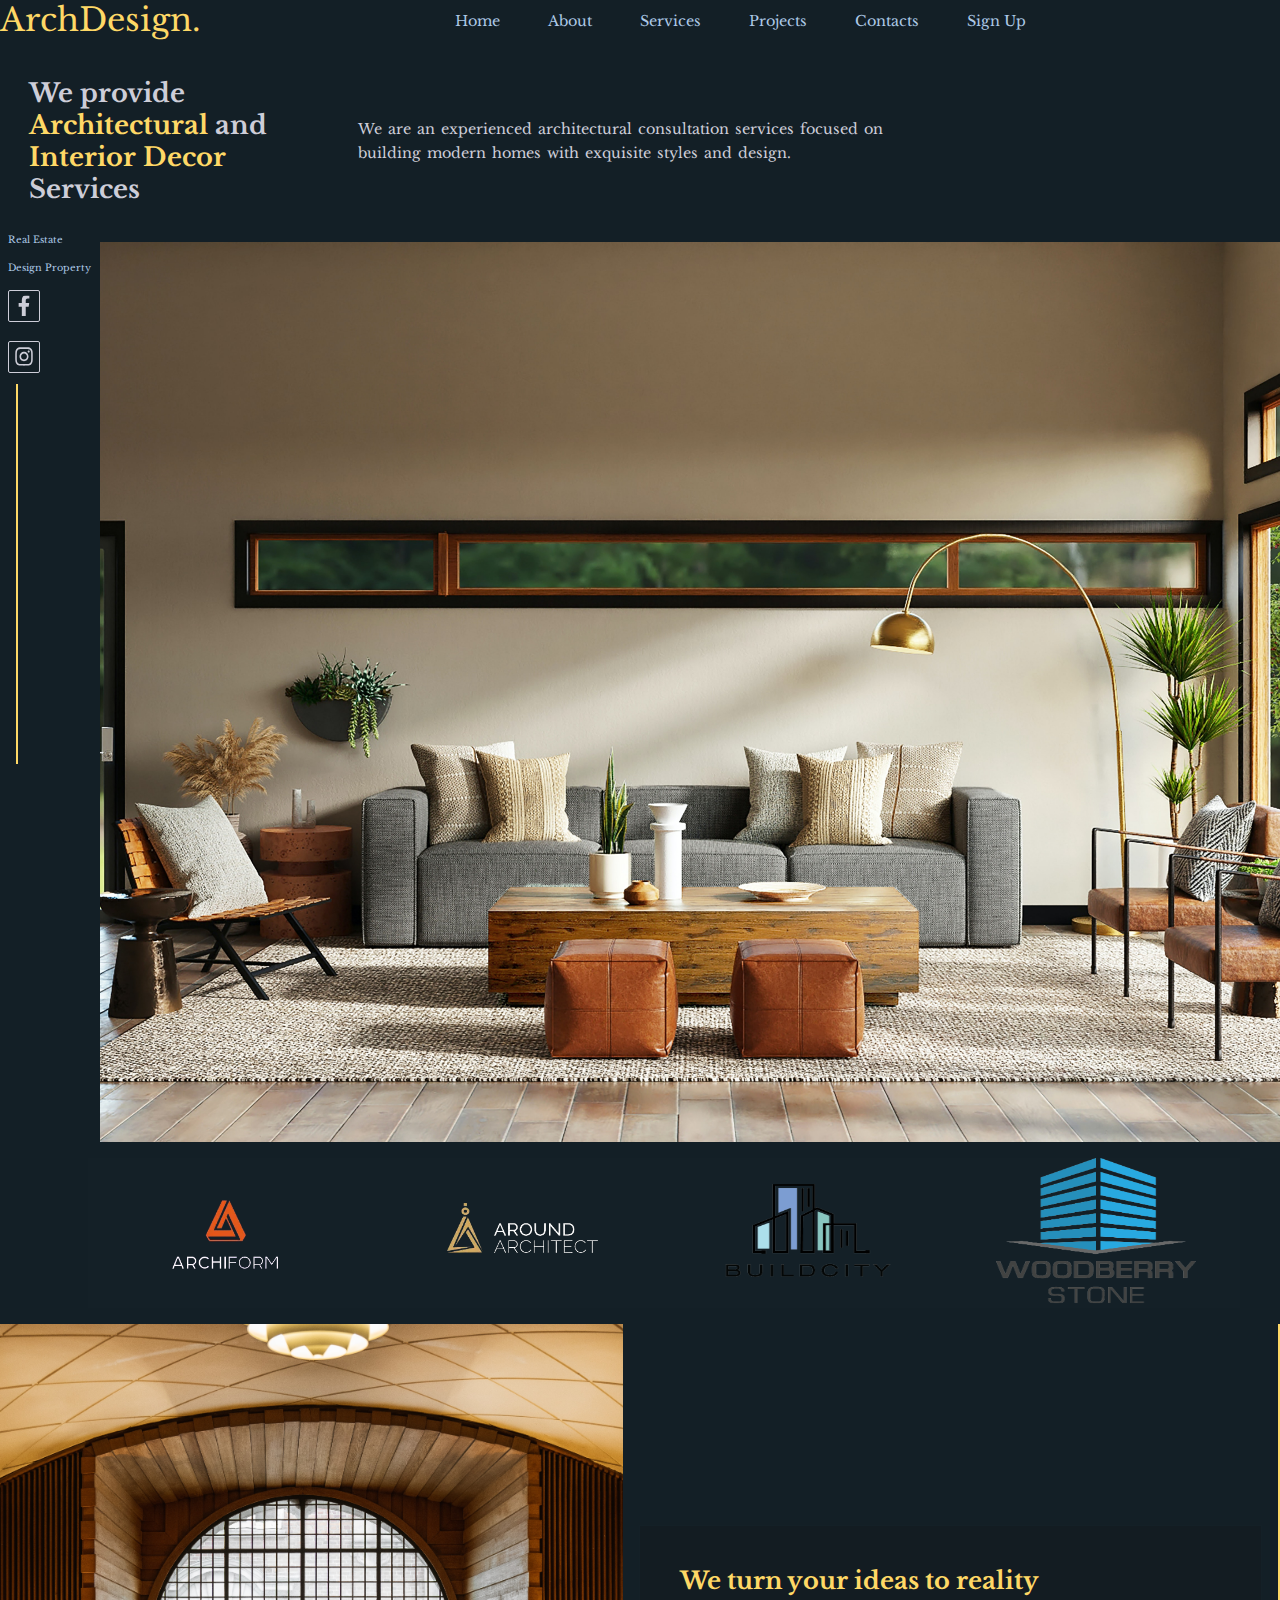
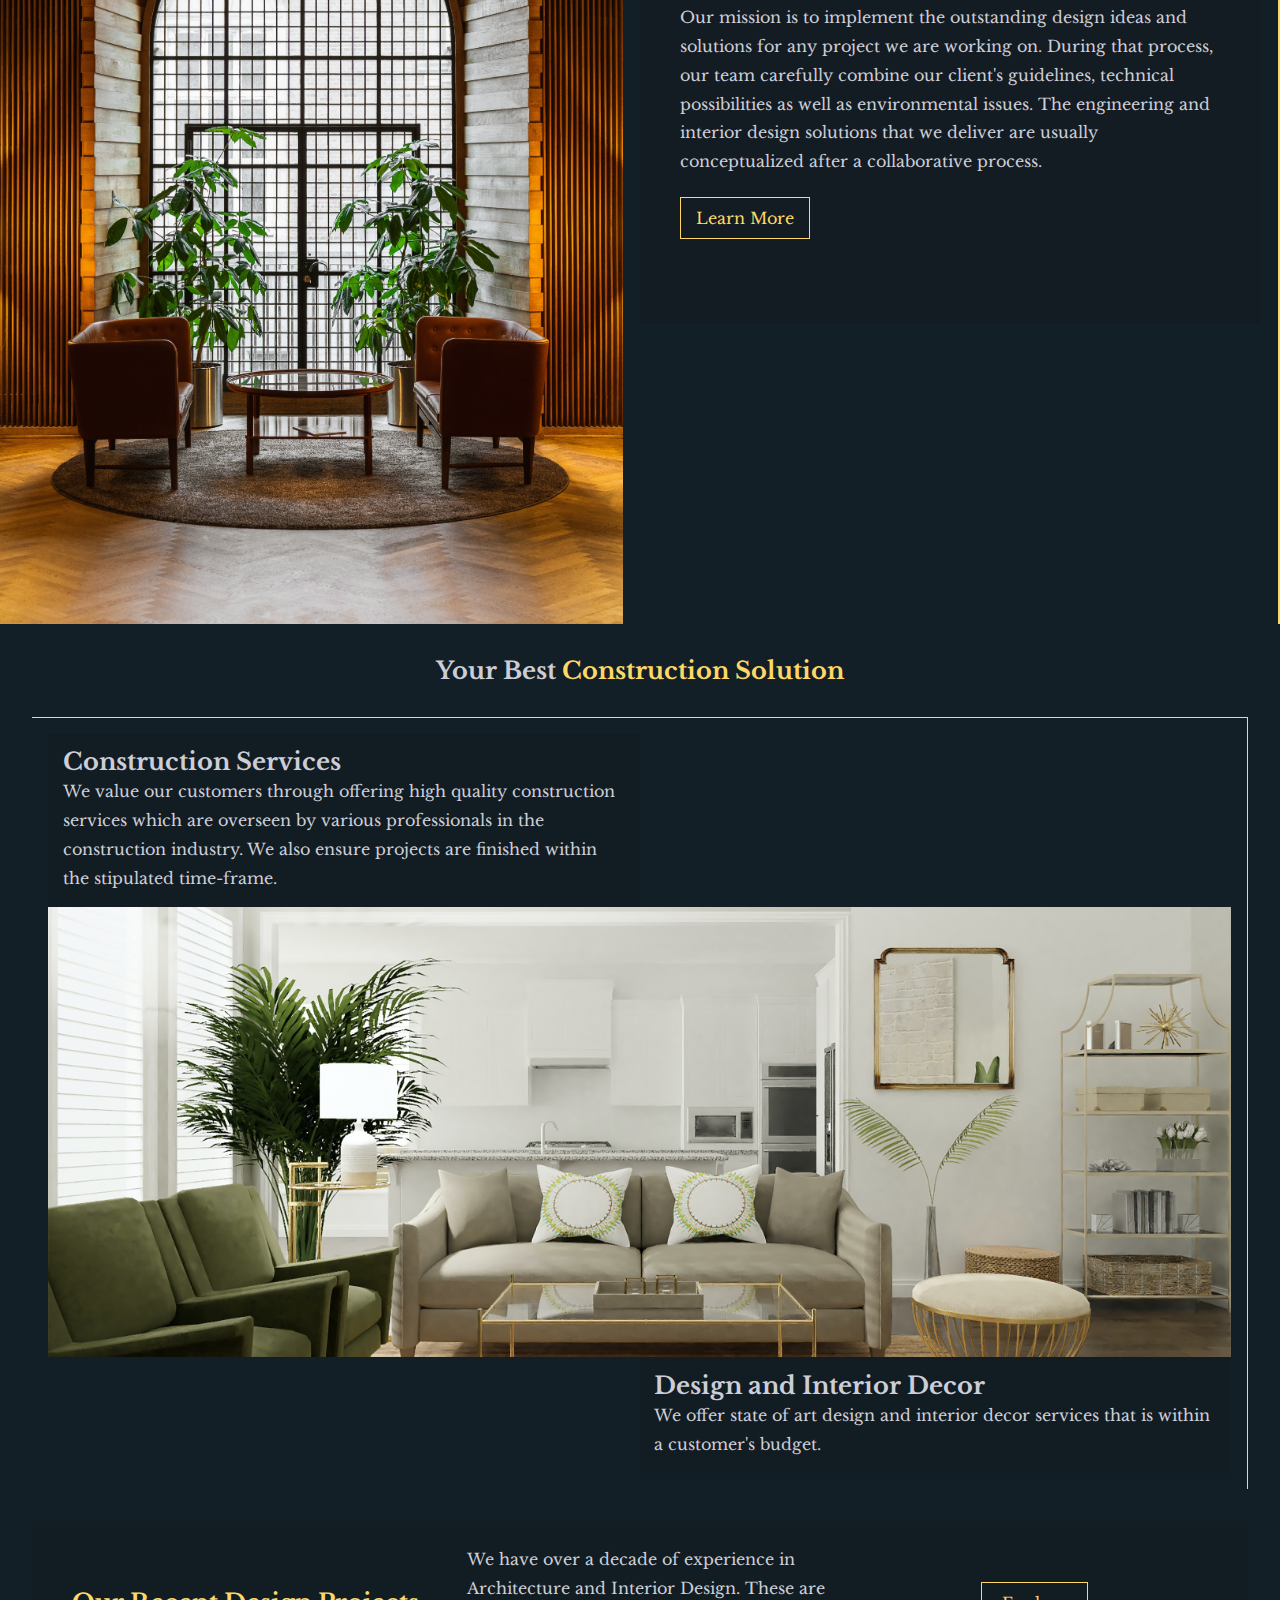
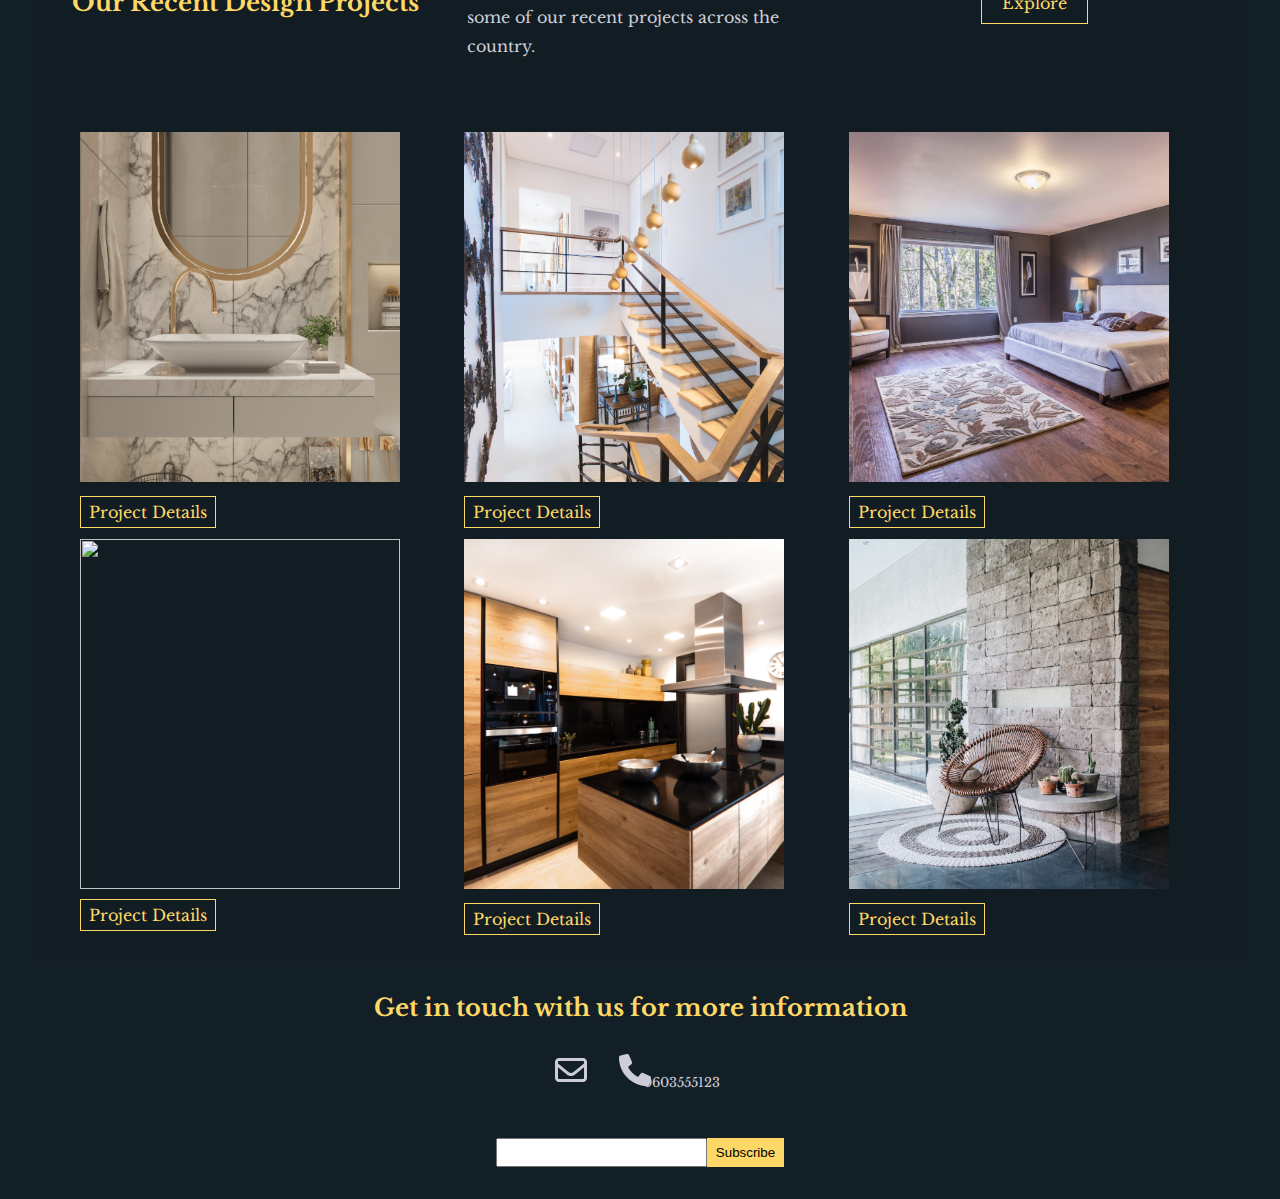
==== commit 1f0b9b8e: "signup menu list" ====
--- a/index.html
+++ b/index.html
@@ -24,8 +24,7 @@
                 <a class="nav-brand" href="#" aria-label="ArchDesign-Homepage">ArchDesign.</a>
                 <button id="toggle" aria-expanded="false" aria-controls="mobile-nav-menu">
                     <span class ="fa-bars">
-                        &#9776;
-                        
+                        &#9776
                     </span>
                     Menu
             </button>
@@ -50,6 +49,9 @@
 
                 <li class="nav-list-item-six">
                     <a class="nav-list-link" href="#footer">Contacts</a>
+                </li>
+                <li class="nav-list-item-seven">
+                    <a class="nav-list-link" href="signup.html">Sign Up</a>
                 </li>
             </ul>
 
